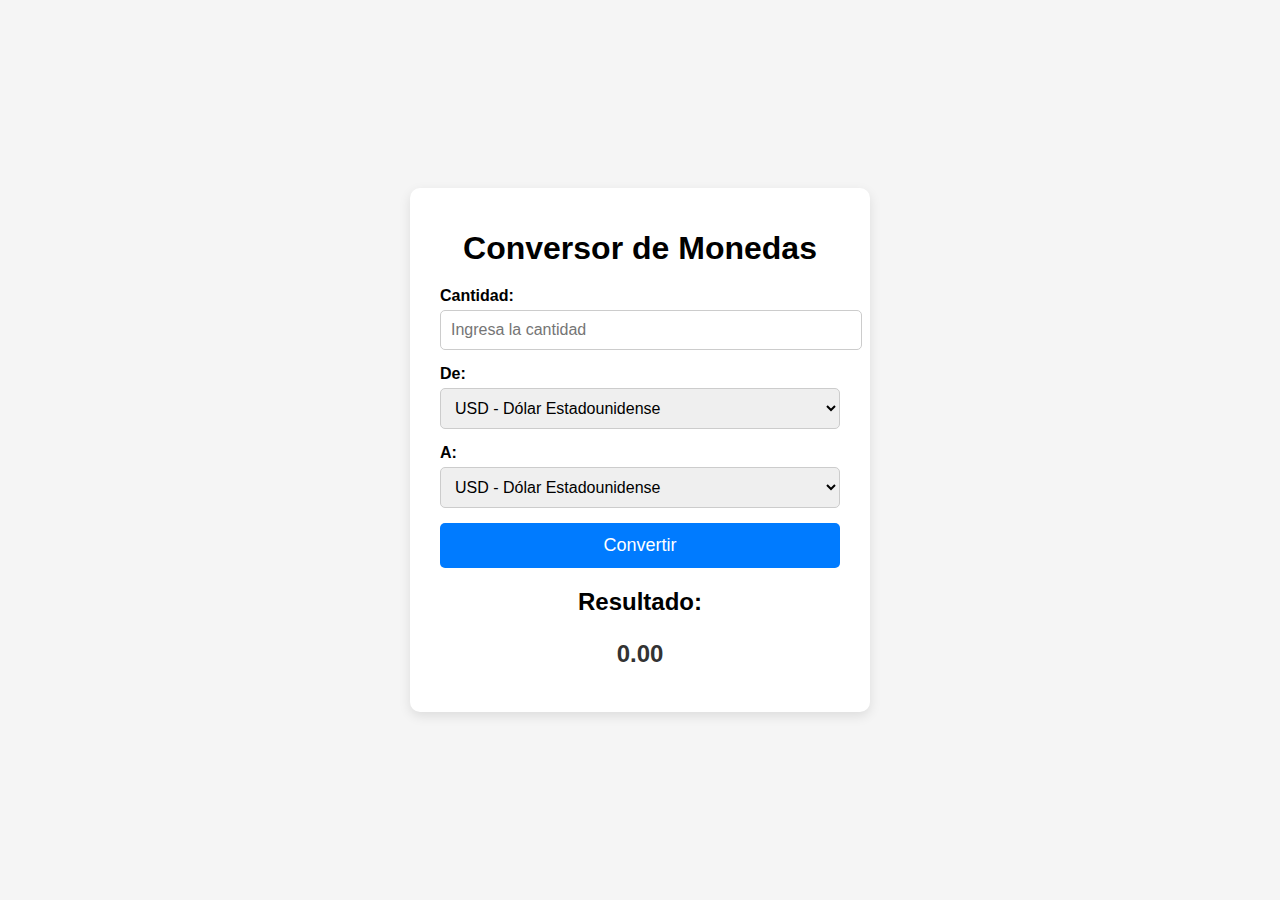
==== CurrencyConverter/index.html @ b42cf4eb "New Project CurrencyConverter" ====
<!DOCTYPE html>
<html lang="en">

<head>
    <meta charset="UTF-8">
    <meta name="viewport" content="width=device-width, initial-scale=1.0">
    <title>Conversor de Monedas</title>
    <link rel="stylesheet" href="style.css">
</head>

<body>
    <div class="converter">
        <h1>Conversor de Monedas</h1>
        <div class="input-group">
            <label for="amount">Cantidad:</label>
            <input type="number" id="amount" placeholder="Ingresa la cantidad">
        </div>

        <div class="select-group">
            <label for="from-currency">De:</label>
            <select id="from-currency">
                <option value="USD">USD - Dólar Estadounidense</option>
                <option value="EUR">EUR - Euro</option>
                <option value="GBP">GBP - Libra Esterlina</option>
            </select>
        </div>

        <div class="select-group">
            <label for="to-currency">A:</label>
            <select id="to-currency">
                <option value="USD">USD - Dólar Estadounidense</option>
                <option value="EUR">EUR - Euro</option>
                <option value="GBP">GBP - Libra Esterlina</option>
            </select>
        </div>

        <button id="convert-btn">Convertir</button>

        <div class="result">
            <h2>Resultado:</h2>
            <p id="conversion-result">0.00</p>
        </div>
    </div>
    <script src="javascript.js"></script>
</body>

</html>
---- CurrencyConverter/style.css ----
body {
    font-family: Arial, sans-serif;
    display: flex;
    justify-content: center;
    align-items: center;
    height: 100vh;
    margin: 0;
    background-color: #f5f5f5;
}

.converter {
    background-color: #ffffff;
    padding: 20px 30px;
    border-radius: 10px;
    box-shadow: 0 4px 12px rgba(0, 0, 0, 0.1);
    width: 400px;
}

h1 {
    text-align: center;
    margin-bottom: 20px;
}

.input-group, .select-group {
    margin-bottom: 15px;
}

label {
    display: block;
    margin-bottom: 5px;
    font-weight: bold;
}

input, select {
    width: 100%;
    padding: 10px;
    border: 1px solid #ccc;
    border-radius: 5px;
    font-size: 16px;
}

button {
    width: 100%;
    padding: 12px;
    background-color: #007bff;
    color: #fff;
    border: none;
    border-radius: 5px;
    font-size: 18px;
    cursor: pointer;
}

button:hover {
    background-color: #0056b3;
}

.result {
    margin-top: 20px;
    text-align: center;
}

#conversion-result {
    font-size: 24px;
    font-weight: bold;
    color: #333;
}
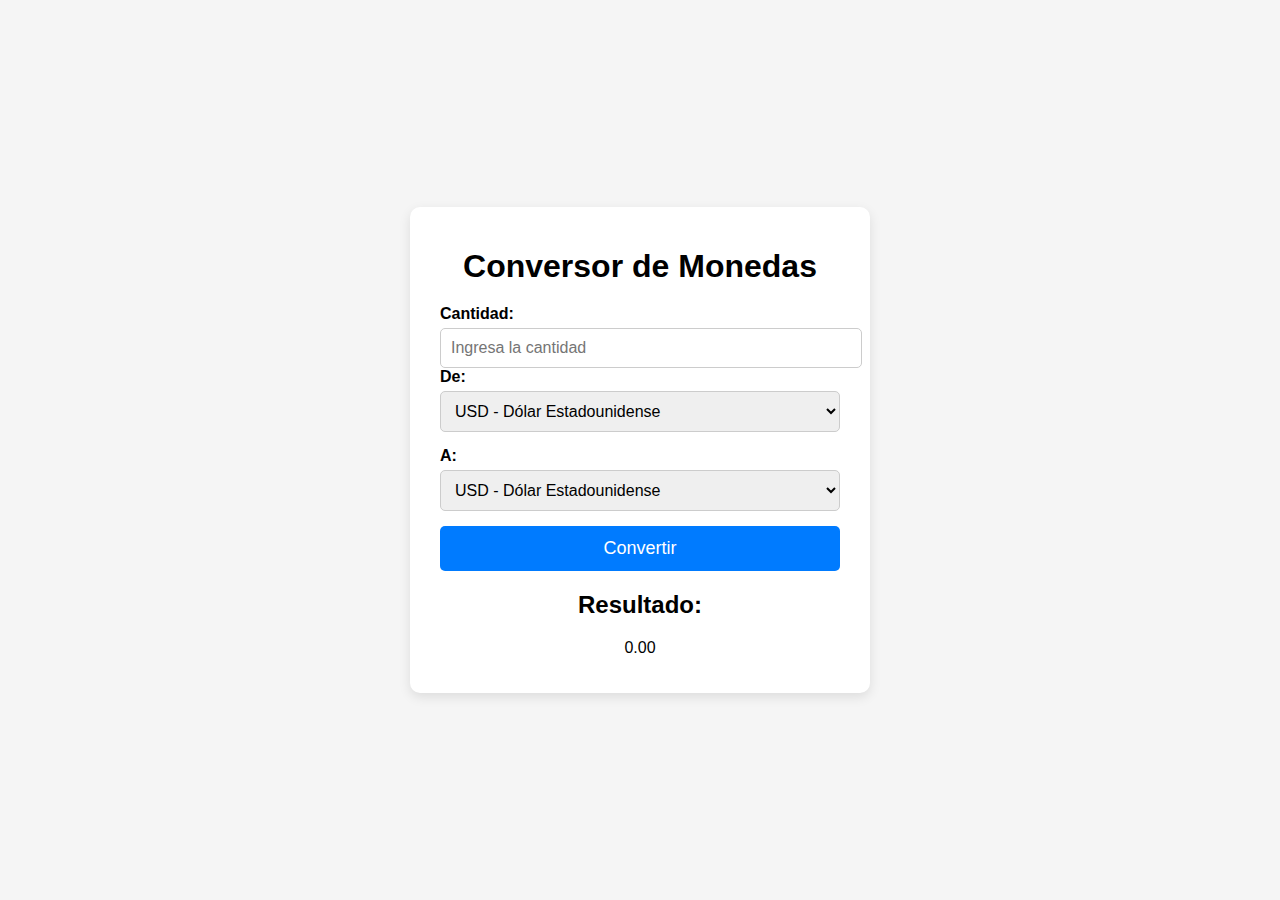
==== commit e40db454: "I start with a javascript file" ====
--- a/CurrencyConverter/index.html
+++ b/CurrencyConverter/index.html
@@ -1,17 +1,15 @@
 <!DOCTYPE html>
 <html lang="en">
-
 <head>
     <meta charset="UTF-8">
     <meta name="viewport" content="width=device-width, initial-scale=1.0">
     <title>Conversor de Monedas</title>
     <link rel="stylesheet" href="style.css">
 </head>
-
 <body>
     <div class="converter">
         <h1>Conversor de Monedas</h1>
-        <div class="input-group">
+        <div id="input-group">
             <label for="amount">Cantidad:</label>
             <input type="number" id="amount" placeholder="Ingresa la cantidad">
         </div>
@@ -34,14 +32,14 @@
             </select>
         </div>
 
-        <button id="convert-btn">Convertir</button>
+        <button onclick="convertir()">Convertir</button>
 
         <div class="result">
             <h2>Resultado:</h2>
             <p id="conversion-result">0.00</p>
         </div>
     </div>
-    <script src="javascript.js"></script>
+        <script src="script.js"></script>
 </body>
+</html>
 
-</html>
--- a/CurrencyConverter/style.css
+++ b/CurrencyConverter/style.css
@@ -59,7 +59,7 @@
     text-align: center;
 }
 
-#conversion-result {
+.conversion-result {
     font-size: 24px;
     font-weight: bold;
     color: #333;
